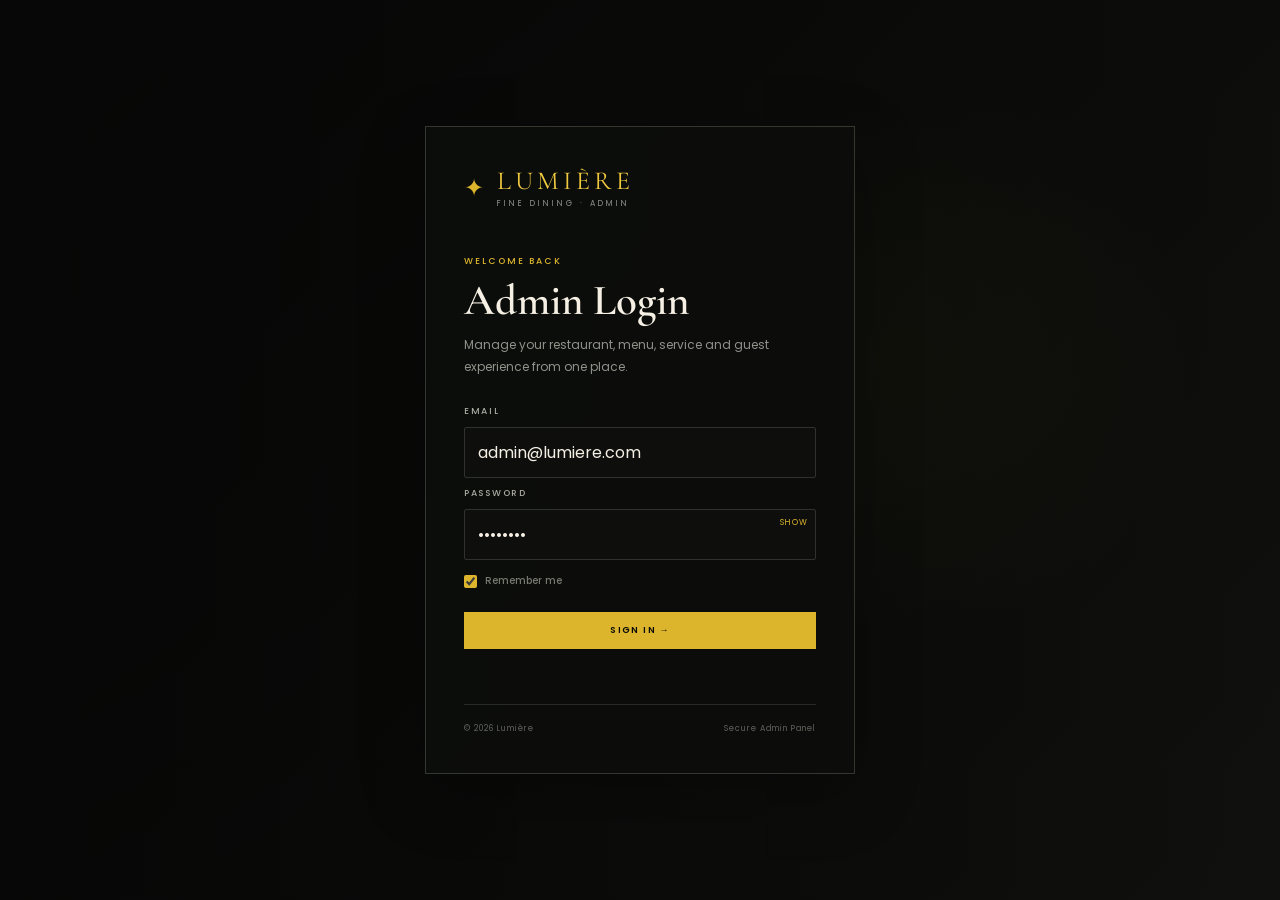
==== admin/index.html @ f6e4e8cb "add admin panel image." ====
<!DOCTYPE html>
<html lang="en">

<head>
  <meta charset="UTF-8">
  <meta name="viewport" content="width=device-width, initial-scale=1.0">
  <title>Login - LUMIÈRE Admin</title>
  <link rel="preconnect" href="https://fonts.googleapis.com">
  <link rel="preconnect" href="https://fonts.gstatic.com" crossorigin>
  <link
    href="https://fonts.googleapis.com/css2?family=Cormorant+Garamond:wght@500;600;700&family=Poppins:wght@400;500;600&display=swap"
    rel="stylesheet">
  <link rel="stylesheet" href="admin.css">
</head>

<body class="login-page">
  <main class="login-shell">
    <div class="login-card">
      <div class="login-brand">
        <span class="brand-mark">✦</span>
        <div>
          <div class="brand-name">LUMIÈRE</div>
          <div class="brand-subtitle">FINE DINING · ADMIN</div>
        </div>
      </div>

      <div class="login-copy">
        <span class="eyebrow">WELCOME BACK</span>
        <h1>Admin Login</h1>
        <p>Manage your restaurant, menu, service and guest experience from one place.</p>
      </div>

      <form id="loginForm" class="login-form">
        <label for="email">EMAIL</label>
        <input id="email" type="email" value="admin@lumiere.com" autocomplete="username" required>

        <label for="password">PASSWORD</label>
        <div class="password-wrap">
          <input id="password" type="password" value="admin123" autocomplete="current-password" required>
          <button type="button" id="togglePassword" aria-label="Show password">SHOW</button>
        </div>

        <label class="remember-row">
          <input type="checkbox" id="rememberMe" checked>
          <span>Remember me</span>
        </label>

        <button class="gold-button full-width" type="submit">SIGN IN →</button>
        <p id="loginError" class="form-error"></p>
      </form>

      <div class="login-footer">
        <span>© 2026 Lumière</span>
        <span>Secure Admin Panel</span>
      </div>
    </div>
  </main>
  <script src="admin.js"></script>
</body>

</html>
---- admin/admin.css ----
* {
  box-sizing: border-box;
  margin: 0;
  padding: 0
}

:root {
  --black: #0b0c0b;
  --panel: #121411;
  --panel2: #171914;
  --panel3: #1d201a;
  --cream: #f5efe4;
  --muted: #8f918a;
  --line: #292c24;
  --gold: #dcb52d;
  --gold-light: #f0c940;
  --green: #6c8b45;
  --red: #b66b63;
  --shadow: 0 20px 60px rgba(0, 0, 0, .28)
}

html {
  scroll-behavior: smooth
}

body {
  font-family: Poppins, Arial, sans-serif;
  background: var(--black);
  color: var(--cream);
  min-height: 100vh
}

button,
input,
select,
textarea {
  font: inherit
}

button {
  cursor: pointer
}

a {
  text-decoration: none;
  color: inherit
}

.login-page {
  min-height: 100vh;
  background:
    linear-gradient(90deg, rgba(5, 6, 5, .92), rgba(5, 6, 5, .62)),
    radial-gradient(circle at 70% 40%, rgba(220, 181, 45, .09), transparent 28%),
    linear-gradient(135deg, #0d0e0c 0%, #22231d 100%);
  display: grid;
  place-items: center;
  padding: 24px
}

.login-shell {
  width: min(430px, 100%)
}

.login-card {
  background: rgba(12, 13, 11, .94);
  border: 1px solid #34372d;
  box-shadow: var(--shadow);
  padding: 38px
}

.login-brand {
  display: flex;
  align-items: center;
  gap: 13px;
  margin-bottom: 36px
}

.brand-mark {
  color: var(--gold);
  font-size: 24px
}

.brand-name {
  font-family: "Cormorant Garamond", serif;
  font-size: 26px;
  letter-spacing: 4px;
  color: var(--gold-light)
}

.brand-subtitle {
  font-size: 8px;
  letter-spacing: 3px;
  color: #8d8e88;
  margin-top: 2px
}

.eyebrow {
  font-size: 9px;
  letter-spacing: 2px;
  color: var(--gold);
  font-weight: 500
}

.login-copy h1,
.section-intro h1,
.welcome-row h1 {
  font-family: "Cormorant Garamond", serif;
  font-size: 43px;
  font-weight: 600;
  line-height: 1;
  margin: 8px 0 12px
}

.login-copy p,
.section-intro p,
.welcome-row p {
  font-size: 12px;
  line-height: 1.8;
  color: var(--muted)
}

.login-form {
  margin-top: 28px;
  display: grid;
  gap: 9px
}

label {
  font-size: 9px;
  letter-spacing: 1.7px;
  color: #a9aaa2;
  font-weight: 500
}

.login-form input,
.settings-card input,
.settings-card textarea,
.modal-box input,
.modal-box textarea,
.modal-box select,
.search-input,
.dark-select {
  width: 100%;
  background: #0e0f0d;
  border: 1px solid #30332b;
  color: var(--cream);
  outline: 0;
  padding: 12px 13px;
  border-radius: 2px
}

.login-form input:focus,
.settings-card input:focus,
.settings-card textarea:focus,
.modal-box input:focus,
.modal-box textarea:focus,
.modal-box select:focus,
.search-input:focus {
  border-color: var(--gold)
}

.password-wrap {
  position: relative
}

.password-wrap input {
  padding-right: 55px
}

.password-wrap button {
  position: absolute;
  right: 8px;
  top: 8px;
  background: none;
  border: 0;
  color: var(--gold);
  font-size: 8px;
  letter-spacing: 1px
}

.remember-row {
  display: flex;
  align-items: center;
  gap: 8px;
  margin: 4px 0 10px;
  color: #777970;
  font-size: 10px;
  letter-spacing: 0;
  text-transform: none
}

.remember-row input {
  width: auto;
  accent-color: var(--gold)
}

.gold-button,
.outline-button,
.text-button {
  border: 1px solid var(--gold);
  background: var(--gold);
  color: #0a0b09;
  padding: 11px 17px;
  font-size: 9px;
  letter-spacing: 1.4px;
  font-weight: 600;
  transition: .2s
}

.gold-button:hover {
  background: var(--gold-light);
  transform: translateY(-1px)
}

.outline-button {
  background: transparent;
  color: var(--gold)
}

.outline-button:hover {
  background: var(--gold);
  color: #0a0b09
}

.text-button {
  background: none;
  border: 0;
  color: var(--gold);
  padding: 0
}

.full-width {
  width: 100%;
  margin-top: 4px
}

.form-error {
  min-height: 16px;
  color: #d8897f;
  font-size: 10px
}

.login-footer {
  display: flex;
  justify-content: space-between;
  border-top: 1px solid var(--line);
  margin-top: 30px;
  padding-top: 18px;
  color: #60635c;
  font-size: 8px;
  letter-spacing: 1px
}

.app-shell {
  min-height: 100vh;
  display: flex
}

.sidebar {
  width: 230px;
  background: #0d0e0c;
  border-right: 1px solid var(--line);
  position: fixed;
  left: 0;
  top: 0;
  bottom: 0;
  z-index: 20;
  display: flex;
  flex-direction: column
}

.sidebar-top {
  height: 88px;
  border-bottom: 1px solid var(--line);
  display: flex;
  align-items: center;
  padding: 0 20px
}

.sidebar-brand {
  display: flex;
  align-items: center;
  gap: 11px
}

.sidebar-brand strong {
  display: block;
  color: var(--gold-light);
  font-family: "Cormorant Garamond", serif;
  font-size: 21px;
  letter-spacing: 3px
}

.sidebar-brand small {
  display: block;
  color: #777970;
  font-size: 7px;
  letter-spacing: 2px;
  margin-top: -1px
}

.side-nav {
  padding: 20px 12px;
  display: grid;
  gap: 3px
}

.nav-item {
  width: 100%;
  border: 0;
  background: transparent;
  color: #777970;
  text-align: left;
  padding: 12px 13px;
  display: flex;
  gap: 13px;
  align-items: center;
  font-size: 9px;
  letter-spacing: 1px
}

.nav-item span:first-child {
  width: 15px;
  color: #696c64
}

.nav-item:hover,
.nav-item.active {
  background: #181a15;
  color: var(--cream)
}

.nav-item.active {
  border-left: 2px solid var(--gold)
}

.nav-item.active span:first-child {
  color: var(--gold)
}

.sidebar-bottom {
  margin-top: auto;
  padding: 18px 15px;
  border-top: 1px solid var(--line)
}

.service-mini {
  display: flex;
  gap: 10px;
  align-items: center;
  background: #131510;
  border: 1px solid #262920;
  padding: 12px;
  margin-bottom: 12px
}

.service-mini strong {
  display: block;
  font-size: 9px
}

.service-mini small {
  display: block;
  color: #6f726b;
  font-size: 8px;
  margin-top: 2px
}

.status-dot {
  width: 6px;
  height: 6px;
  background: #84a653;
  border-radius: 50%;
  box-shadow: 0 0 9px rgba(132, 166, 83, .7);
  display: inline-block
}

.logout-button {
  width: 100%;
  background: none;
  border: 1px solid #282b24;
  color: #6d7068;
  padding: 9px;
  font-size: 8px;
  letter-spacing: 1.5px
}

.main-content {
  margin-left: 230px;
  width: calc(100% - 230px);
  min-height: 100vh
}

.topbar {
  height: 88px;
  border-bottom: 1px solid var(--line);
  display: flex;
  align-items: center;
  justify-content: space-between;
  padding: 0 38px;
  background: #0e0f0d;
  position: sticky;
  top: 0;
  z-index: 10
}

.topbar-left {
  display: flex;
  align-items: center;
  gap: 16px
}

.top-kicker {
  font-size: 8px;
  letter-spacing: 2px;
  color: var(--gold)
}

.topbar h2 {
  font-family: "Cormorant Garamond", serif;
  font-size: 25px;
  font-weight: 500;
  margin-top: 1px
}

.topbar-right {
  display: flex;
  align-items: center;
  gap: 18px
}

.date-display {
  font-size: 9px;
  color: #74776f;
  letter-spacing: .8px
}

.avatar {
  width: 32px;
  height: 32px;
  border: 1px solid #4a4d42;
  background: #1c1f18;
  display: grid;
  place-items: center;
  color: var(--gold);
  font-size: 9px
}

.page-view {
  display: none;
  padding: 35px 38px 55px;
  max-width: 1450px;
  margin: auto
}

.page-view.active {
  display: block
}

.welcome-row,
.section-intro {
  display: flex;
  justify-content: space-between;
  align-items: flex-end;
  gap: 20px;
  margin-bottom: 28px
}

.welcome-row h1,
.section-intro h1 {
  font-size: 39px;
  margin-top: 7px
}

.section-intro {
  align-items: flex-end
}

.metric-grid {
  display: grid;
  grid-template-columns: repeat(4, 1fr);
  gap: 13px;
  margin-bottom: 15px
}

.metric-card {
  background: var(--panel);
  border: 1px solid var(--line);
  padding: 19px 20px;
  min-height: 120px
}

.metric-label {
  display: block;
  font-size: 8px;
  letter-spacing: 1.6px;
  color: #777970;
  margin-bottom: 14px
}

.metric-card strong {
  font-family: "Cormorant Garamond", serif;
  font-size: 31px;
  font-weight: 500;
  display: block
}

.metric-card strong small {
  font-family: Poppins;
  font-size: 11px;
  color: #777970
}

.metric-change {
  display: block;
  font-size: 8px;
  margin-top: 7px
}

.positive {
  color: #91a96a
}

.neutral {
  color: #777970
}

.dashboard-grid {
  display: grid;
  grid-template-columns: 2fr 1fr;
  gap: 15px;
  margin-bottom: 15px
}

.panel {
  background: var(--panel);
  border: 1px solid var(--line);
  padding: 21px
}

.panel-head {
  display: flex;
  justify-content: space-between;
  align-items: flex-start;
  gap: 15px;
  margin-bottom: 22px
}

.panel-head h3 {
  font-family: "Cormorant Garamond", serif;
  font-size: 24px;
  font-weight: 500;
  margin-top: 5px
}

.live-pill {
  font-size: 7px;
  letter-spacing: 1.3px;
  color: #93a66d;
  border: 1px solid #35402b;
  padding: 6px 8px;
  display: flex;
  gap: 6px;
  align-items: center
}

.floor-grid {
  display: grid;
  grid-template-columns: repeat(4, 1fr);
  border-top: 1px solid var(--line);
  border-left: 1px solid var(--line)
}

.floor-stat {
  min-height: 112px;
  padding: 17px;
  border-right: 1px solid var(--line);
  border-bottom: 1px solid var(--line)
}

.floor-icon {
  display: block;
  color: var(--gold);
  font-size: 15px;
  margin-bottom: 10px
}

.floor-stat strong {
  font-family: "Cormorant Garamond", serif;
  font-size: 27px;
  display: block
}

.floor-stat small {
  color: #74776f;
  font-size: 8px;
  display: block;
  margin-top: 2px
}

.quick-actions {
  display: grid;
  gap: 8px
}

.quick-button {
  background: #171914;
  border: 1px solid #2a2d25;
  color: #bbbdb6;
  text-align: left;
  padding: 12px;
  font-size: 9px
}

.quick-button:hover {
  border-color: #5a5d4f;
  color: var(--cream)
}

.quick-button span {
  color: var(--gold);
  margin-right: 8px
}

.recent-panel {
  padding-bottom: 8px
}

.table-wrap {
  overflow: auto
}

table {
  width: 100%;
  border-collapse: collapse;
  min-width: 650px
}

th {
  font-size: 7px;
  letter-spacing: 1.4px;
  color: #666960;
  text-align: left;
  padding: 9px;
  border-bottom: 1px solid var(--line)
}

td {
  font-size: 9px;
  color: #b6b8b0;
  padding: 14px 9px;
  border-bottom: 1px solid #20231d
}

tbody tr:hover {
  background: #161813
}

.status {
  font-size: 7px;
  letter-spacing: 1px;
  padding: 5px 7px;
  border: 1px solid #3b4530;
  color: #9eb272;
  background: #172016
}

.status.pending {
  border-color: #594c27;
  color: #c7aa5e;
  background: #211d10
}

.status.seated {
  border-color: #35474a;
  color: #8eaeb0;
  background: #121c1d
}

.row-action {
  background: none;
  border: 0;
  color: var(--gold);
  font-size: 8px;
  letter-spacing: 1px
}

.filter-row {
  display: flex;
  gap: 7px;
  margin-bottom: 20px;
  flex-wrap: wrap
}

.filter {
  background: #151713;
  border: 1px solid #2c2f27;
  color: #74776f;
  padding: 8px 12px;
  font-size: 7px;
  letter-spacing: 1.3px
}

.filter.active,
.filter:hover {
  border-color: var(--gold);
  color: var(--gold)
}

.menu-admin-grid {
  display: grid;
  grid-template-columns: repeat(2, 1fr);
  gap: 14px
}

.menu-admin-card {
  display: grid;
  grid-template-columns: 160px 1fr;
  background: var(--panel);
  border: 1px solid var(--line);
  min-height: 190px
}

.menu-image {
  background: linear-gradient(135deg, #282a23, #11120f);
  display: grid;
  place-items: center;
  color: #4e5148;
  font-family: "Cormorant Garamond", serif;
  font-size: 32px
}

.menu-image img {
  width: 100%;
  height: 100%;
  object-fit: cover
}

.menu-info {
  padding: 17px;
  display: flex;
  flex-direction: column
}

.menu-info-top {
  display: flex;
  justify-content: space-between;
  gap: 10px
}

.menu-info h3 {
  font-family: "Cormorant Garamond", serif;
  font-size: 24px;
  font-weight: 500
}

.price {
  color: var(--gold);
  font-family: "Cormorant Garamond", serif;
  font-size: 21px
}

.menu-desc {
  color: #7f8279;
  font-size: 9px;
  line-height: 1.7;
  margin: 8px 0
}

.tag {
  color: var(--gold);
  font-size: 7px;
  letter-spacing: 1.1px;
  margin-top: auto
}

.menu-actions {
  display: flex;
  gap: 8px;
  margin-top: 11px
}

.small-button {
  background: #191b16;
  border: 1px solid #30332a;
  color: #8e9189;
  padding: 7px 10px;
  font-size: 7px;
  letter-spacing: 1px
}

.small-button.edit {
  color: var(--gold)
}

.small-button.delete {
  color: #b97970
}

.service-layout {
  display: grid;
  grid-template-columns: 1.5fr 1fr;
  gap: 15px
}

.tables-grid {
  display: grid;
  grid-template-columns: repeat(4, 1fr);
  gap: 9px
}

.table-tile {
  min-height: 90px;
  background: #171914;
  border: 1px solid #2b2e26;
  padding: 12px;
  position: relative
}

.table-tile.occupied {
  border-color: #594f2c
}

.table-tile.available {
  border-color: #35452b
}

.table-tile.reserved {
  border-color: #3e474a
}

.table-tile strong {
  font-family: "Cormorant Garamond", serif;
  font-size: 23px
}

.table-tile span {
  display: block;
  font-size: 7px;
  letter-spacing: 1px;
  color: #777970;
  margin-top: 3px
}

.table-tile .table-status {
  position: absolute;
  right: 9px;
  top: 9px;
  font-size: 6px;
  color: #9ba09a
}

.service-list {
  display: grid;
  gap: 7px
}

.service-item {
  border: 1px solid #292c24;
  background: #161813;
  padding: 12px;
  display: grid;
  grid-template-columns: 50px 1fr auto;
  gap: 10px;
  align-items: center
}

.service-time {
  color: var(--gold);
  font-family: "Cormorant Garamond", serif;
  font-size: 19px
}

.service-item strong {
  font-size: 9px;
  font-weight: 500
}

.service-item small {
  display: block;
  color: #777970;
  font-size: 7px;
  margin-top: 3px
}

.service-item b {
  font-size: 7px;
  color: #969a91
}

.insight-grid {
  display: grid;
  grid-template-columns: 2fr 1fr 1fr;
  gap: 14px;
  margin-bottom: 14px
}

.big-score .score-row {
  display: flex;
  align-items: end;
  gap: 7px;
  margin: 10px 0
}

.score-row strong {
  font-family: "Cormorant Garamond", serif;
  font-size: 58px;
  font-weight: 500;
  color: var(--gold)
}

.score-row span {
  color: #777970;
  font-size: 10px;
  margin-bottom: 10px
}

.score-bar {
  height: 4px;
  background: #292c24
}

.score-bar span {
  height: 100%;
  display: block;
  background: var(--gold)
}

.big-score p,
.muted {
  font-size: 8px;
  color: #73766e;
  margin-top: 12px;
  line-height: 1.7
}

.large-number {
  font-family: "Cormorant Garamond", serif;
  font-size: 42px;
  font-weight: 500;
  color: var(--cream);
  display: block;
  margin-top: 16px
}

.chart-panel {
  margin-bottom: 14px
}

.bar-chart {
  height: 220px;
  display: flex;
  align-items: flex-end;
  justify-content: space-around;
  gap: 12px;
  padding: 25px 10px 0;
  border-top: 1px solid var(--line)
}

.bar {
  width: min(46px, 10%);
  background: linear-gradient(to top, #75631c, var(--gold));
  position: relative;
  min-height: 12px
}

.bar span {
  position: absolute;
  top: -17px;
  left: 50%;
  transform: translateX(-50%);
  font-size: 7px;
  color: #8a8d85
}

.bar small {
  position: absolute;
  bottom: -20px;
  left: 50%;
  transform: translateX(-50%);
  font-size: 7px;
  color: #696c64
}

.insight-columns {
  display: grid;
  grid-template-columns: 1fr 1fr;
  gap: 14px
}

.guest-list,
.favorite-list {
  display: grid;
  gap: 2px
}

.guest-list>div,
.favorite-list>div {
  display: flex;
  align-items: center;
  justify-content: space-between;
  padding: 13px 0;
  border-bottom: 1px solid var(--line)
}

.guest-list>div:last-child,
.favorite-list>div:last-child {
  border-bottom: 0
}

.guest-list .rank {
  color: var(--gold);
  font-size: 8px;
  width: 30px
}

.guest-list div div {
  margin-right: auto
}

.guest-list strong {
  font-size: 9px;
  font-weight: 500
}

.guest-list small {
  display: block;
  color: #70736b;
  font-size: 7px;
  margin-top: 2px
}

.guest-list b {
  font-size: 6px;
  letter-spacing: 1px;
  color: #9da875
}

.favorite-list span {
  font-size: 9px;
  color: #b6b8b0
}

.favorite-list b {
  font-size: 8px;
  color: var(--gold)
}

.reservation-toolbar {
  display: flex;
  justify-content: space-between;
  gap: 12px;
  margin-bottom: 18px
}

.search-input {
  max-width: 330px
}

.dark-select {
  max-width: 180px;
  padding: 9px 12px
}

.settings-grid {
  display: grid;
  grid-template-columns: 1fr 1fr;
  gap: 15px
}

.settings-card {
  display: grid;
  gap: 8px
}

.settings-card h3 {
  font-family: "Cormorant Garamond", serif;
  font-size: 27px;
  font-weight: 500;
  margin: 3px 0 10px
}

.settings-card textarea {
  min-height: 90px;
  resize: vertical
}

.settings-card .gold-button,
.settings-card .outline-button {
  margin-top: 9px;
  width: max-content
}

.success-message {
  color: #91a96a;
  font-size: 8px;
  min-height: 12px
}

.account-box {
  display: flex;
  align-items: center;
  gap: 12px;
  padding: 13px;
  background: #171914;
  border: 1px solid #292c24;
  margin-bottom: 12px
}

.avatar.large {
  width: 42px;
  height: 42px
}

.account-box strong {
  display: block;
  font-size: 10px
}

.account-box small {
  display: block;
  color: #74776f;
  font-size: 7px;
  margin-top: 2px
}

.modal {
  display: none;
  position: fixed;
  inset: 0;
  background: rgba(0, 0, 0, .75);
  z-index: 50;
  padding: 20px;
  place-items: center
}

.modal.open {
  display: grid
}

.modal-box {
  width: min(650px, 100%);
  max-height: 90vh;
  overflow: auto;
  background: #11120f;
  border: 1px solid #3a3d33;
  padding: 27px;
  position: relative;
  box-shadow: var(--shadow)
}

.modal-box h2 {
  font-family: "Cormorant Garamond", serif;
  font-size: 32px;
  font-weight: 500;
  margin: 4px 0 20px
}

.modal-box label {
  display: block;
  margin: 10px 0 6px
}

.modal-box textarea {
  min-height: 100px;
  resize: vertical
}

.modal-close {
  position: absolute;
  right: 15px;
  top: 13px;
  background: none;
  border: 0;
  color: #7d8078;
  font-size: 24px
}

.form-grid {
  display: grid;
  grid-template-columns: 1fr 1fr;
  gap: 8px
}

.modal-actions {
  display: flex;
  justify-content: flex-end;
  gap: 9px;
  margin-top: 22px
}

.toast {
  position: fixed;
  right: 25px;
  bottom: 25px;
  background: #e0ba32;
  color: #0b0c0b;
  padding: 11px 15px;
  font-size: 8px;
  letter-spacing: 1px;
  transform: translateY(100px);
  opacity: 0;
  transition: .25s;
  z-index: 100
}

.toast.show {
  transform: translateY(0);
  opacity: 1
}

.mobile-menu,
.mobile-close {
  display: none;
  background: none;
  border: 0;
  color: var(--cream);
  font-size: 20px
}

.mobile-overlay {
  display: none
}

@media(max-width:1050px) {
  .sidebar {
    width: 205px
  }

  .main-content {
    margin-left: 205px;
    width: calc(100% - 205px)
  }

  .metric-grid {
    grid-template-columns: repeat(2, 1fr)
  }

  .dashboard-grid,
  .service-layout {
    grid-template-columns: 1fr
  }

  .menu-admin-grid {
    grid-template-columns: 1fr
  }

  .insight-grid {
    grid-template-columns: 1fr 1fr
  }

  .big-score {
    grid-column: 1/-1
  }
}

@media(max-width:760px) {
  .sidebar {
    transform: translateX(-100%);
    transition: .25s;
    width: 245px
  }

  .sidebar.open {
    transform: translateX(0)
  }

  .main-content {
    margin-left: 0;
    width: 100%
  }

  .mobile-menu {
    display: block
  }

  .mobile-close {
    display: block;
    margin-left: auto;
    font-size: 28px;
    color: #777970
  }

  .mobile-overlay {
    position: fixed;
    inset: 0;
    background: rgba(0, 0, 0, .6);
    z-index: 15
  }

  .mobile-overlay.show {
    display: block
  }

  .topbar {
    padding: 0 17px;
    height: 72px
  }

  .date-display {
    display: none
  }

  .page-view {
    padding: 26px 17px 45px
  }

  .welcome-row,
  .section-intro {
    align-items: flex-start;
    flex-direction: column
  }

  .welcome-row h1,
  .section-intro h1 {
    font-size: 35px
  }

  .metric-grid {
    grid-template-columns: 1fr 1fr
  }

  .floor-grid {
    grid-template-columns: 1fr 1fr
  }

  .menu-admin-card {
    grid-template-columns: 105px 1fr
  }

  .menu-image {
    font-size: 24px
  }

  .tables-grid {
    grid-template-columns: repeat(2, 1fr)
  }

  .insight-grid,
  .insight-columns,
  .settings-grid {
    grid-template-columns: 1fr
  }

  .big-score {
    grid-column: auto
  }

  .form-grid {
    grid-template-columns: 1fr
  }

  .reservation-toolbar {
    flex-direction: column
  }

  .search-input,
  .dark-select {
    max-width: none;
    width: 100%
  }
}

@media(max-width:480px) {
  .login-card {
    padding: 25px 20px
  }

  .login-footer {
    flex-direction: column;
    gap: 6px
  }

  .metric-grid {
    grid-template-columns: 1fr
  }

  .menu-admin-card {
    grid-template-columns: 1fr
  }

  .menu-image {
    height: 145px
  }

  .floor-grid {
    grid-template-columns: 1fr 1fr
  }

  .topbar h2 {
    font-size: 22px
  }

  .top-kicker {
    font-size: 7px
  }

  .panel {
    padding: 16px
  }
}

.menu-admin-grid {
  display: grid;
  grid-template-columns: repeat(2, minmax(0, 1fr));
  gap: 24px;
  margin-top: 25px;
}

.menu-admin-card {
  overflow: hidden;
  background: #171815;
  border: 1px solid rgba(220, 181, 45, 0.16);
  border-radius: 14px;
  transition: all 0.3s ease;
}

.menu-admin-card:hover {
  transform: translateY(-5px);
  border-color: rgba(220, 181, 45, 0.55);
  box-shadow: 0 15px 40px rgba(0, 0, 0, 0.3);
}

.menu-image {
  position: relative;
  width: 100%;
  height: 245px;
  overflow: hidden;
  background: #22231f;
}

.menu-image img {
  width: 100%;
  height: 100%;
  display: block;
  object-fit: cover;
  transition: transform 0.6s ease;
}

.menu-admin-card:hover .menu-image img {
  transform: scale(1.06);
}

.menu-category {
  position: absolute;
  top: 16px;
  right: 16px;
  padding: 7px 12px;
  border-radius: 30px;
  background: #dcb52d;
  color: #11120f;
  font-size: 9px;
  font-weight: 600;
  letter-spacing: 1px;
  text-transform: uppercase;
}

.menu-card-content {
  padding: 21px;
}

.menu-card-top {
  display: flex;
  justify-content: space-between;
  align-items: flex-start;
  gap: 15px;
}

.menu-card-top h3 {
  margin: 5px 0 0;
  color: #f5efe4;
  font-family: "Cormorant Garamond", serif;
  font-size: 28px;
  font-weight: 600;
}

.menu-card-top strong {
  color: #dcb52d;
  font-size: 18px;
  white-space: nowrap;
}

.menu-tag {
  color: #dcb52d;
  font-size: 9px;
  font-weight: 500;
  letter-spacing: 1.5px;
  text-transform: uppercase;
}

.menu-card-content p {
  margin: 12px 0 20px;
  color: #aaa;
  font-size: 13px;
  line-height: 1.7;
}

.menu-card-actions {
  display: flex;
  gap: 10px;
}

.delete-button {
  padding: 10px 17px;
  border: 1px solid rgba(220, 181, 45, 0.3);
  border-radius: 4px;
  background: transparent;
  color: #dcb52d;
  cursor: pointer;
  font-family: "Poppins", sans-serif;
  font-size: 10px;
  letter-spacing: 1px;
  transition: 0.3s ease;
}

.delete-button:hover {
  background: #dcb52d;
  color: #11120f;
}

.empty-menu {
  grid-column: 1 / -1;
  padding: 60px 20px;
  text-align: center;
  border: 1px dashed rgba(220, 181, 45, 0.2);
  border-radius: 12px;
}

.empty-menu h3 {
  color: #f5efe4;
  font-family: "Cormorant Garamond", serif;
  font-size: 28px;
}

.empty-menu p {
  color: #888;
}

@media (max-width: 900px) {
  .menu-admin-grid {
    grid-template-columns: 1fr;
  }
}

@media (max-width: 600px) {
  .menu-image {
    height: 210px;
  }

  .menu-card-top h3 {
    font-size: 24px;
  }

  .menu-card-top {
    gap: 10px;
  }

  .menu-card-actions {
    flex-wrap: wrap;
  }
}
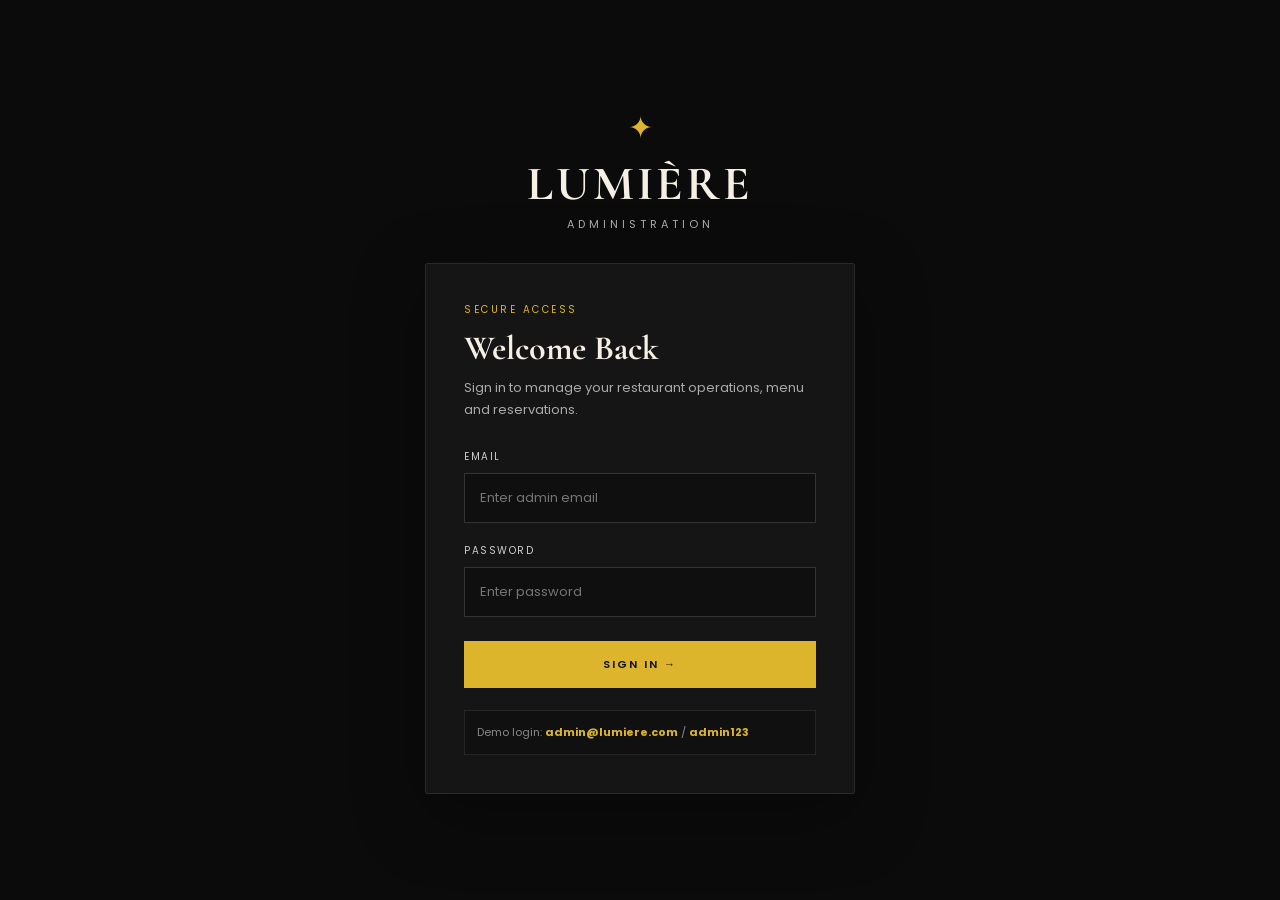
==== commit 1855a1a8: "fix login issue." ====
--- a/admin/index.html
+++ b/admin/index.html
@@ -4,58 +4,268 @@
 <head>
   <meta charset="UTF-8">
   <meta name="viewport" content="width=device-width, initial-scale=1.0">
-  <title>Login - LUMIÈRE Admin</title>
+
+  <title>LUMIÈRE Admin | Sign In</title>
+
   <link rel="preconnect" href="https://fonts.googleapis.com">
   <link rel="preconnect" href="https://fonts.gstatic.com" crossorigin>
+
   <link
-    href="https://fonts.googleapis.com/css2?family=Cormorant+Garamond:wght@500;600;700&family=Poppins:wght@400;500;600&display=swap"
+    href="https://fonts.googleapis.com/css2?family=Cormorant+Garamond:wght@500;600;700&family=Poppins:wght@300;400;500;600&display=swap"
     rel="stylesheet">
-  <link rel="stylesheet" href="admin.css">
+
+  <style>
+    * {
+      box-sizing: border-box;
+      margin: 0;
+      padding: 0;
+    }
+
+    body {
+      min-height: 100vh;
+      display: flex;
+      align-items: center;
+      justify-content: center;
+      padding: 24px;
+      background: #0b0b0b;
+      color: #f5efe4;
+      font-family: Poppins, sans-serif;
+    }
+
+    .login-wrap {
+      width: 100%;
+      max-width: 430px;
+    }
+
+    .brand {
+      text-align: center;
+      margin-bottom: 30px;
+    }
+
+    .brand-mark {
+      display: block;
+      font-size: 30px;
+      color: #dcb52d;
+      margin-bottom: 4px;
+    }
+
+    .brand h1 {
+      font-family: "Cormorant Garamond", serif;
+      font-size: 48px;
+      letter-spacing: 3px;
+    }
+
+    .brand p {
+      font-size: 11px;
+      letter-spacing: 4px;
+      color: #aaa;
+      margin-top: 3px;
+    }
+
+    .card {
+      background: #151515;
+      border: 1px solid #292929;
+      padding: 38px;
+      border-radius: 2px;
+      box-shadow: 0 20px 70px rgba(0, 0, 0, 0.35);
+    }
+
+    .eyebrow {
+      display: block;
+      font-size: 10px;
+      letter-spacing: 2.5px;
+      color: #dcb52d;
+      margin-bottom: 10px;
+    }
+
+    h2 {
+      font-family: "Cormorant Garamond", serif;
+      font-size: 34px;
+      margin-bottom: 8px;
+    }
+
+    .intro {
+      color: #aaa;
+      font-size: 13px;
+      line-height: 1.7;
+      margin-bottom: 28px;
+    }
+
+    label {
+      display: block;
+      font-size: 10px;
+      letter-spacing: 1.5px;
+      margin: 0 0 8px;
+      color: #cfcfcf;
+    }
+
+    .field {
+      margin-bottom: 20px;
+    }
+
+    input {
+      width: 100%;
+      padding: 14px 15px;
+      background: #0f0f0f;
+      border: 1px solid #333;
+      color: #fff;
+      outline: none;
+      font: inherit;
+      font-size: 13px;
+    }
+
+    input:focus {
+      border-color: #dcb52d;
+    }
+
+    button {
+      width: 100%;
+      border: 0;
+      padding: 15px;
+      background: #dcb52d;
+      color: #111;
+      font: 600 11px Poppins, sans-serif;
+      letter-spacing: 2px;
+      cursor: pointer;
+      margin-top: 4px;
+    }
+
+    button:hover {
+      background: #f0c940;
+    }
+
+    .error {
+      display: none;
+      color: #e89b9b;
+      font-size: 12px;
+      margin-top: 15px;
+      text-align: center;
+    }
+
+    .demo {
+      margin-top: 22px;
+      padding: 12px;
+      background: #101010;
+      border: 1px solid #262626;
+      color: #888;
+      font-size: 11px;
+      line-height: 1.7;
+    }
+
+    .demo strong {
+      color: #dcb52d;
+    }
+
+    @media (max-width: 480px) {
+      .card {
+        padding: 28px 22px;
+      }
+
+      .brand h1 {
+        font-size: 40px;
+      }
+    }
+  </style>
 </head>
 
-<body class="login-page">
-  <main class="login-shell">
-    <div class="login-card">
-      <div class="login-brand">
-        <span class="brand-mark">✦</span>
-        <div>
-          <div class="brand-name">LUMIÈRE</div>
-          <div class="brand-subtitle">FINE DINING · ADMIN</div>
+<body>
+
+  <div class="login-wrap">
+
+    <div class="brand">
+      <span class="brand-mark">✦</span>
+
+      <h1>LUMIÈRE</h1>
+
+      <p>ADMINISTRATION</p>
+    </div>
+
+    <div class="card">
+
+      <span class="eyebrow">SECURE ACCESS</span>
+
+      <h2>Welcome Back</h2>
+
+      <p class="intro">
+        Sign in to manage your restaurant operations, menu and reservations.
+      </p>
+
+      <form id="loginForm">
+
+        <div class="field">
+          <label for="email">EMAIL</label>
+
+          <input id="email" type="email" autocomplete="username" placeholder="Enter admin email" required>
         </div>
+
+        <div class="field">
+          <label for="password">PASSWORD</label>
+
+          <input id="password" type="password" autocomplete="current-password" placeholder="Enter password" required>
+        </div>
+
+        <button type="submit">
+          SIGN IN →
+        </button>
+
+        <p class="error" id="loginError">
+          Invalid email or password.
+        </p>
+
+      </form>
+
+      <div class="demo">
+        Demo login:
+        <strong>admin@lumiere.com</strong>
+        /
+        <strong>admin123</strong>
       </div>
 
-      <div class="login-copy">
-        <span class="eyebrow">WELCOME BACK</span>
-        <h1>Admin Login</h1>
-        <p>Manage your restaurant, menu, service and guest experience from one place.</p>
-      </div>
-
-      <form id="loginForm" class="login-form">
-        <label for="email">EMAIL</label>
-        <input id="email" type="email" value="admin@lumiere.com" autocomplete="username" required>
-
-        <label for="password">PASSWORD</label>
-        <div class="password-wrap">
-          <input id="password" type="password" value="admin123" autocomplete="current-password" required>
-          <button type="button" id="togglePassword" aria-label="Show password">SHOW</button>
-        </div>
-
-        <label class="remember-row">
-          <input type="checkbox" id="rememberMe" checked>
-          <span>Remember me</span>
-        </label>
-
-        <button class="gold-button full-width" type="submit">SIGN IN →</button>
-        <p id="loginError" class="form-error"></p>
-      </form>
-
-      <div class="login-footer">
-        <span>© 2026 Lumière</span>
-        <span>Secure Admin Panel</span>
-      </div>
     </div>
-  </main>
-  <script src="admin.js"></script>
+
+  </div>
+
+  <script>
+
+    const loginForm = document.getElementById("loginForm");
+    const loginError = document.getElementById("loginError");
+
+    if (sessionStorage.getItem("lumiereAdminLoggedIn") === "true") {
+      window.location.replace("admin.html");
+    }
+
+    loginForm.addEventListener("submit", function (event) {
+
+      event.preventDefault();
+
+      const email =
+        document.getElementById("email").value.trim().toLowerCase();
+
+      const password =
+        document.getElementById("password").value;
+
+      if (
+        email === "admin@lumiere.com" &&
+        password === "admin123"
+      ) {
+
+        sessionStorage.setItem(
+          "lumiereAdminLoggedIn",
+          "true"
+        );
+
+        window.location.replace("admin.html");
+
+      } else {
+
+        loginError.style.display = "block";
+
+      }
+
+    });
+
+  </script>
+
 </body>
 
 </html>
